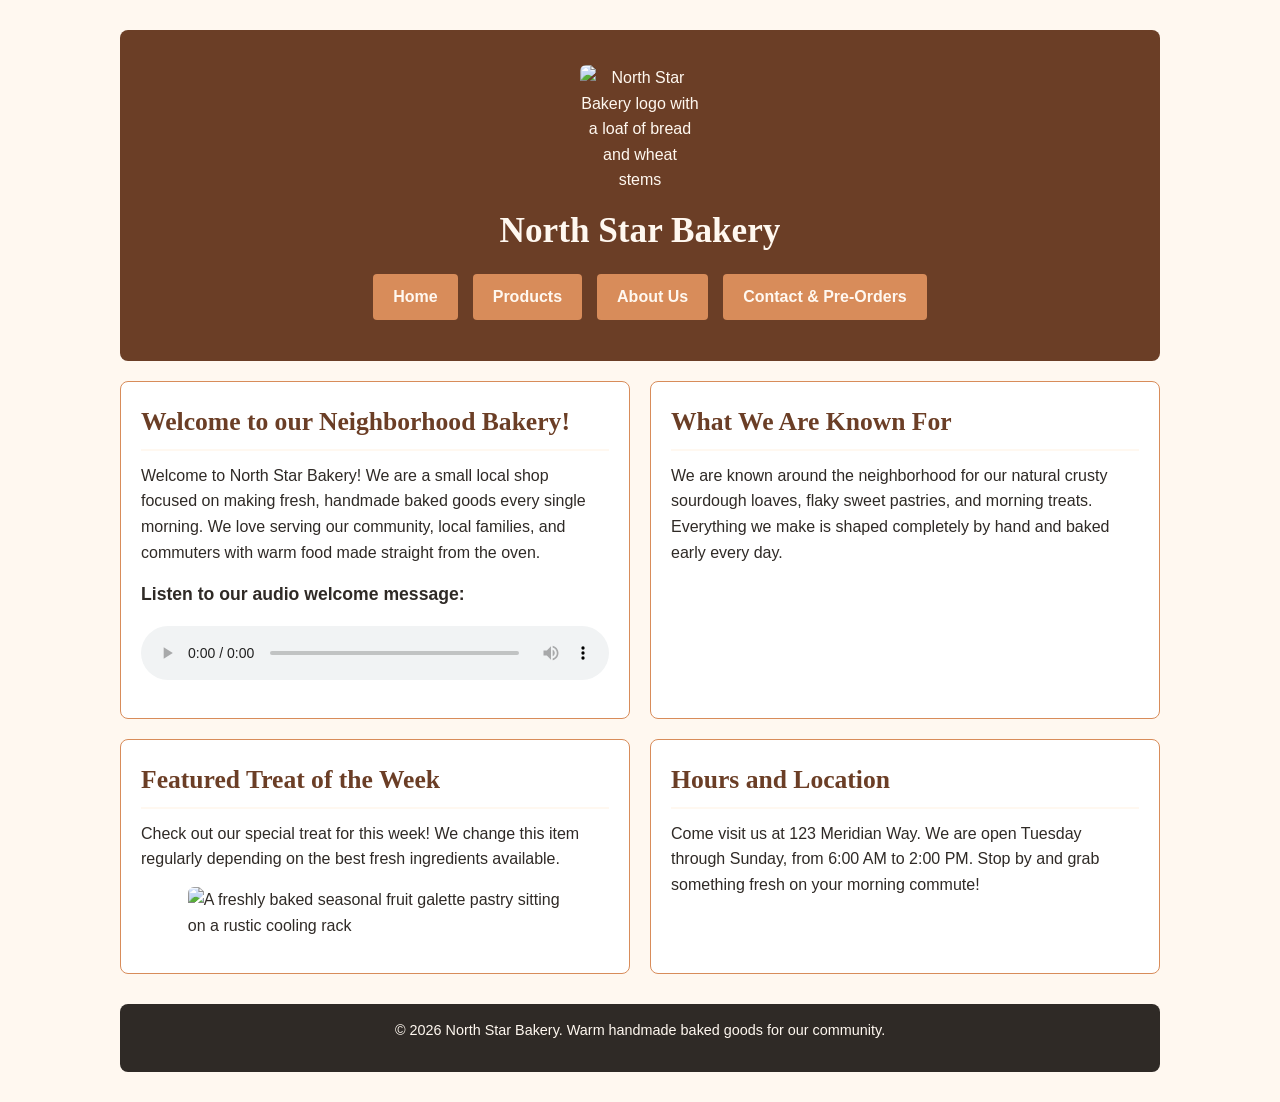
==== index.html @ 107f3c0e "Initial commit of Touchstone 3 files" ====
<!DOCTYPE html>
<html lang="en">
<head>
    <meta charset="UTF-8">
    <meta name="viewport" content="width=device-width, initial-scale=1.0">
    <title>North Star Bakery - Home</title>
    <link rel="stylesheet" href="style.css">
</head>
<body>

    <header>
        <img src="bakery-logo.png" alt="North Star Bakery logo with a loaf of bread and wheat stems">
        <h1>North Star Bakery</h1>
        <nav>
            <ul>
                <li><a href="index.html">Home</a></li>
                <li><a href="products.html">Products</a></li>
                <li><a href="about.html">About Us</a></li>
                <li><a href="contact.html">Contact &amp; Pre-Orders</a></li>
            </ul>
        </nav>
    </header>

    <main>
        <section>
            <h2>Welcome to our Neighborhood Bakery!</h2>
            <p>Welcome to North Star Bakery! We are a small local shop focused on making fresh, handmade baked goods every single morning. We love serving our community, local families, and commuters with warm food made straight from the oven.</p>
            
            <h3>Listen to our audio welcome message:</h3>
            <audio controls src="bakery-welcome.mp3">
                Your browser does not support this audio file. Please download the bakery-welcome.mp3 file directly to hear our kitchen greeting and daily baking updates.
            </audio>
        </section>

        <section>
            <h2>What We Are Known For</h2>
            <p>We are known around the neighborhood for our natural crusty sourdough loaves, flaky sweet pastries, and morning treats. Everything we make is shaped completely by hand and baked early every day.</p>
        </section>

        <section>
            <h2>Featured Treat of the Week</h2>
            <p>Check out our special treat for this week! We change this item regularly depending on the best fresh ingredients available.</p>
            <picture>
                <source srcset="bakery-feature-large.jpg" media="(min-width: 800px)">
                <img src="bakery-feature-small.jpg" alt="A freshly baked seasonal fruit galette pastry sitting on a rustic cooling rack">
            </picture>
        </section>

        <section>
            <h2>Hours and Location</h2>
            <p>Come visit us at 123 Meridian Way. We are open Tuesday through Sunday, from 6:00 AM to 2:00 PM. Stop by and grab something fresh on your morning commute!</p>
        </section>
    </main>

    <footer>
        <p>&copy; 2026 North Star Bakery. Warm handmade baked goods for our community.</p>
    </footer>

</body>
</html>
---- style.css ----
* {
    box-sizing: border-box;
    margin: 0;
    padding: 0;
}

body {
    background-color: #FFF8F0;
    color: #2F2A26;
    font-family: 'Segoe UI', Tahoma, Geneva, Verdana, sans-serif;
    line-height: 1.6;
    padding: 10px;
}

header {
    background-color: #6B3E26;
    color: #FFF8F0;
    padding: 20px;
    text-align: center;
    border-radius: 8px;
    margin-bottom: 20px;
}

header img {
    max-width: 120px;
    height: auto;
    margin-bottom: 10px;
}

header h1 {
    font-family: Georgia, 'Times New Roman', Times, serif;
    font-size: 2.2rem;
    margin-bottom: 15px;
}

nav ul {
    list-style: none;
    display: flex;
    flex-direction: column;
    gap: 10px;
}

nav ul li a {
    color: #FFF8F0;
    text-decoration: none;
    font-weight: bold;
    background-color: #D88C5A;
    padding: 10px;
    display: block;
    border-radius: 4px;
    text-align: center;
}

nav ul li a:hover {
    background-color: #2F2A26;
}

main {
    display: flex;
    flex-direction: column;
    gap: 20px;
}

section {
    background-color: #ffffff;
    padding: 20px;
    border-radius: 8px;
    border: 1px solid #D88C5A;
}

h2 {
    font-family: Georgia, 'Times New Roman', Times, serif;
    color: #6B3E26;
    margin-bottom: 12px;
    font-size: 1.6rem;
    border-bottom: 2px solid #FFF8F0;
    padding-bottom: 6px;
}

h3 {
    color: #2F2A26;
    margin: 15px 0 8px 0;
    font-size: 1.1rem;
}

p {
    margin-bottom: 15px;
}

ul {
    margin-left: 20px;
    margin-bottom: 15px;
}

li {
    margin-bottom: 6px;
}

img, video {
    max-width: 100%;
    height: auto;
    border-radius: 6px;
    display: block;
    margin: 15px auto;
}

audio {
    width: 100%;
    margin: 10px 0;
}

figure {
    background-color: #FFF8F0;
    padding: 10px;
    border-radius: 6px;
    border: 1px dashed #6B3E26;
    text-align: center;
    margin: 15px 0;
}

figure img {
    margin: 0 auto 10px auto;
}

figcaption {
    font-style: italic;
    font-size: 0.9rem;
    color: #6B3E26;
}

form {
    display: flex;
    flex-direction: column;
    gap: 15px;
}

fieldset {
    border: 2px solid #6B3E26;
    padding: 15px;
    border-radius: 6px;
}

legend {
    font-weight: bold;
    color: #6B3E26;
    padding: 0 8px;
    font-family: Georgia, 'Times New Roman', Times, serif;
}

label {
    display: block;
    margin-top: 10px;
    font-weight: bold;
    color: #2F2A26;
}

input[type="text"],
input[type="email"],
input[type="date"],
select,
textarea {
    width: 100%;
    padding: 10px;
    margin-top: 5px;
    border: 1px solid #D88C5A;
    border-radius: 4px;
    background-color: #FFF8F0;
    font-family: inherit;
    font-size: 1rem;
}

input:focus, select:focus, textarea:focus {
    outline: 2px solid #6B3E26;
}

button[type="submit"] {
    background-color: #6B3E26;
    color: #FFF8F0;
    padding: 12px 20px;
    border: none;
    border-radius: 4px;
    font-size: 1.1rem;
    font-weight: bold;
    cursor: pointer;
    width: 100%;
    margin-top: 10px;
}

button[type="submit"]:hover {
    background-color: #D88C5A;
}

footer {
    background-color: #2F2A26;
    color: #FFF8F0;
    text-align: center;
    padding: 15px;
    margin-top: 30px;
    border-radius: 8px;
    font-size: 0.9rem;
}

@media (min-width: 768px) {
    body {
        padding: 30px;
        max-width: 1100px;
        margin: 0 auto;
    }

    nav ul {
        flex-direction: row;
        justify-content: center;
        gap: 15px;
    }

    nav ul li a {
        padding: 10px 20px;
    }

    main {
        flex-direction: row;
        flex-wrap: wrap;
    }

    main section {
        flex: 1 1 calc(50% - 20px);
    }

    img, video {
        max-width: 80%;
    }
}
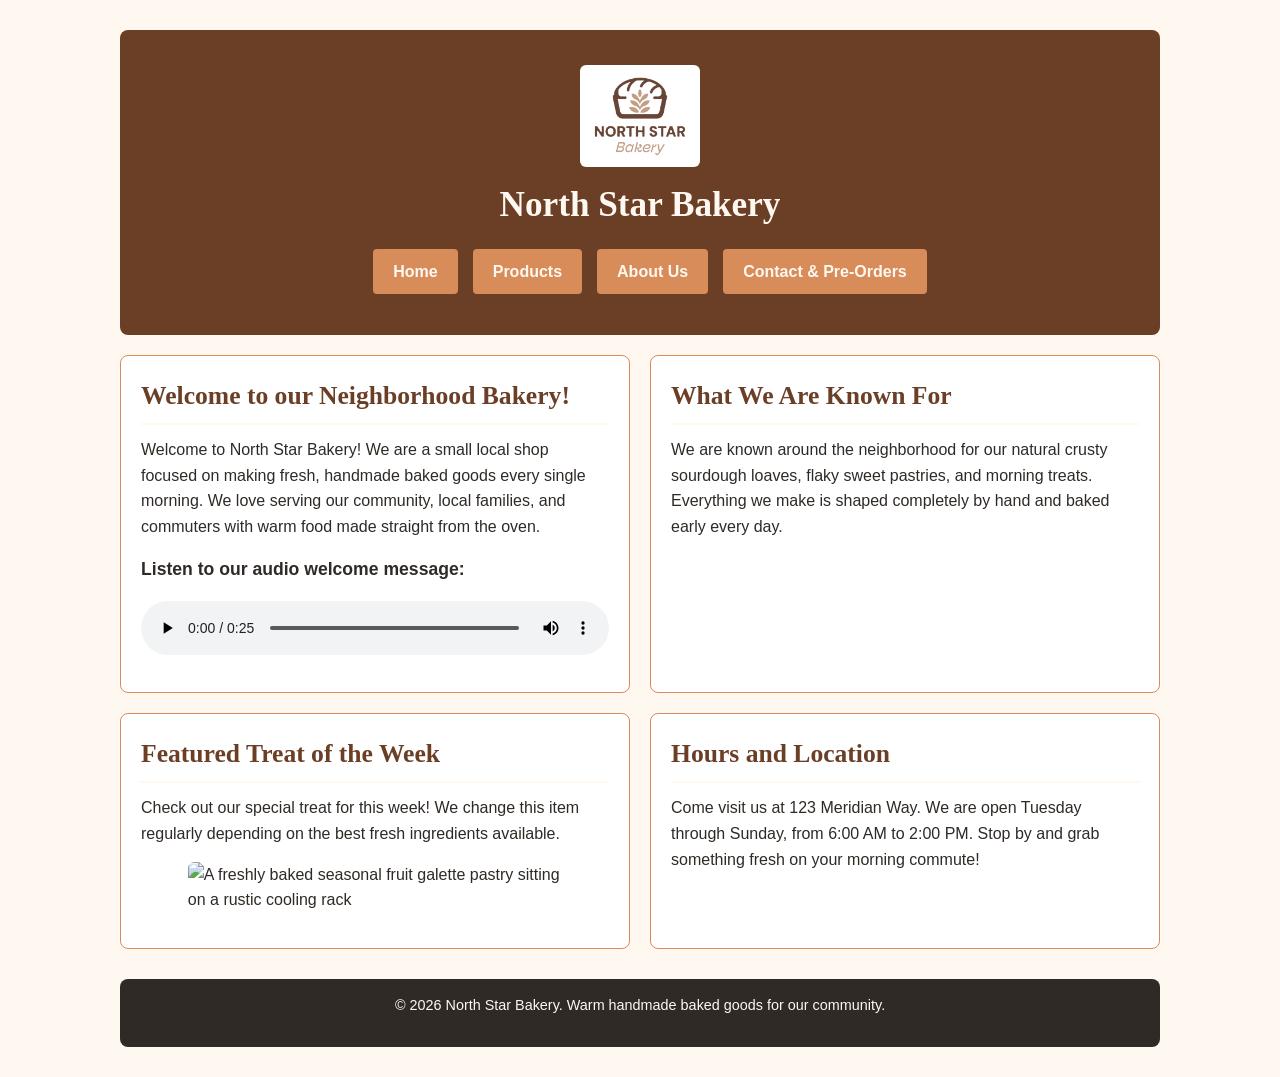
==== commit 0ae21aa8: "fixed image issue" ====
--- a/index.html
+++ b/index.html
@@ -9,7 +9,7 @@
 <body>
 
     <header>
-        <img src="bakery-logo.png" alt="North Star Bakery logo with a loaf of bread and wheat stems">
+        <img src="bakery-logo_c.png" alt="North Star Bakery logo with a loaf of bread and wheat stems">
         <h1>North Star Bakery</h1>
         <nav>
             <ul>
@@ -27,7 +27,7 @@
             <p>Welcome to North Star Bakery! We are a small local shop focused on making fresh, handmade baked goods every single morning. We love serving our community, local families, and commuters with warm food made straight from the oven.</p>
             
             <h3>Listen to our audio welcome message:</h3>
-            <audio controls src="bakery-welcome.mp3">
+            <audio controls src="bakery-welcome_c.mp3">
                 Your browser does not support this audio file. Please download the bakery-welcome.mp3 file directly to hear our kitchen greeting and daily baking updates.
             </audio>
         </section>
@@ -41,8 +41,8 @@
             <h2>Featured Treat of the Week</h2>
             <p>Check out our special treat for this week! We change this item regularly depending on the best fresh ingredients available.</p>
             <picture>
-                <source srcset="bakery-feature-large.jpg" media="(min-width: 800px)">
-                <img src="bakery-feature-small.jpg" alt="A freshly baked seasonal fruit galette pastry sitting on a rustic cooling rack">
+                <source srcset="bakery-feature-large_c.jpg" media="(min-width: 800px)">
+                <img src="bakery-feature-small_c.png" alt="A freshly baked seasonal fruit galette pastry sitting on a rustic cooling rack">
             </picture>
         </section>
 
